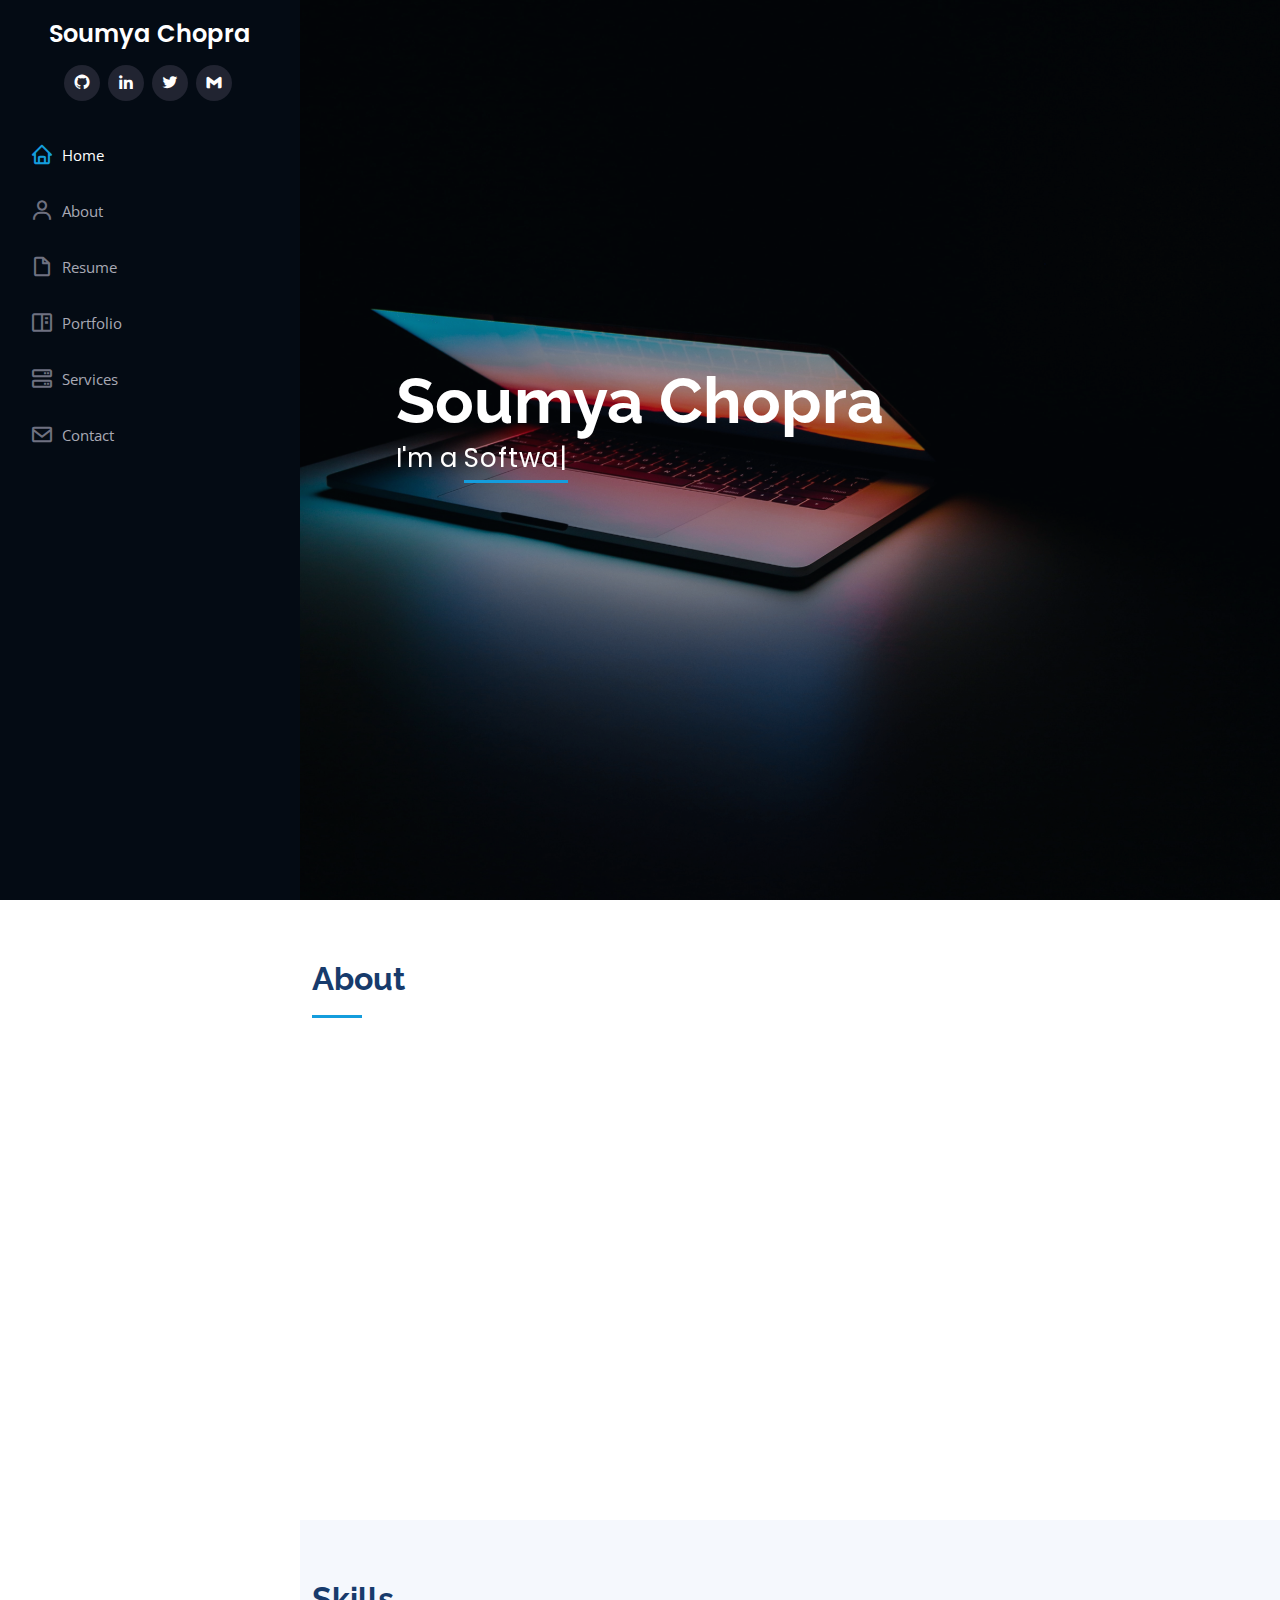
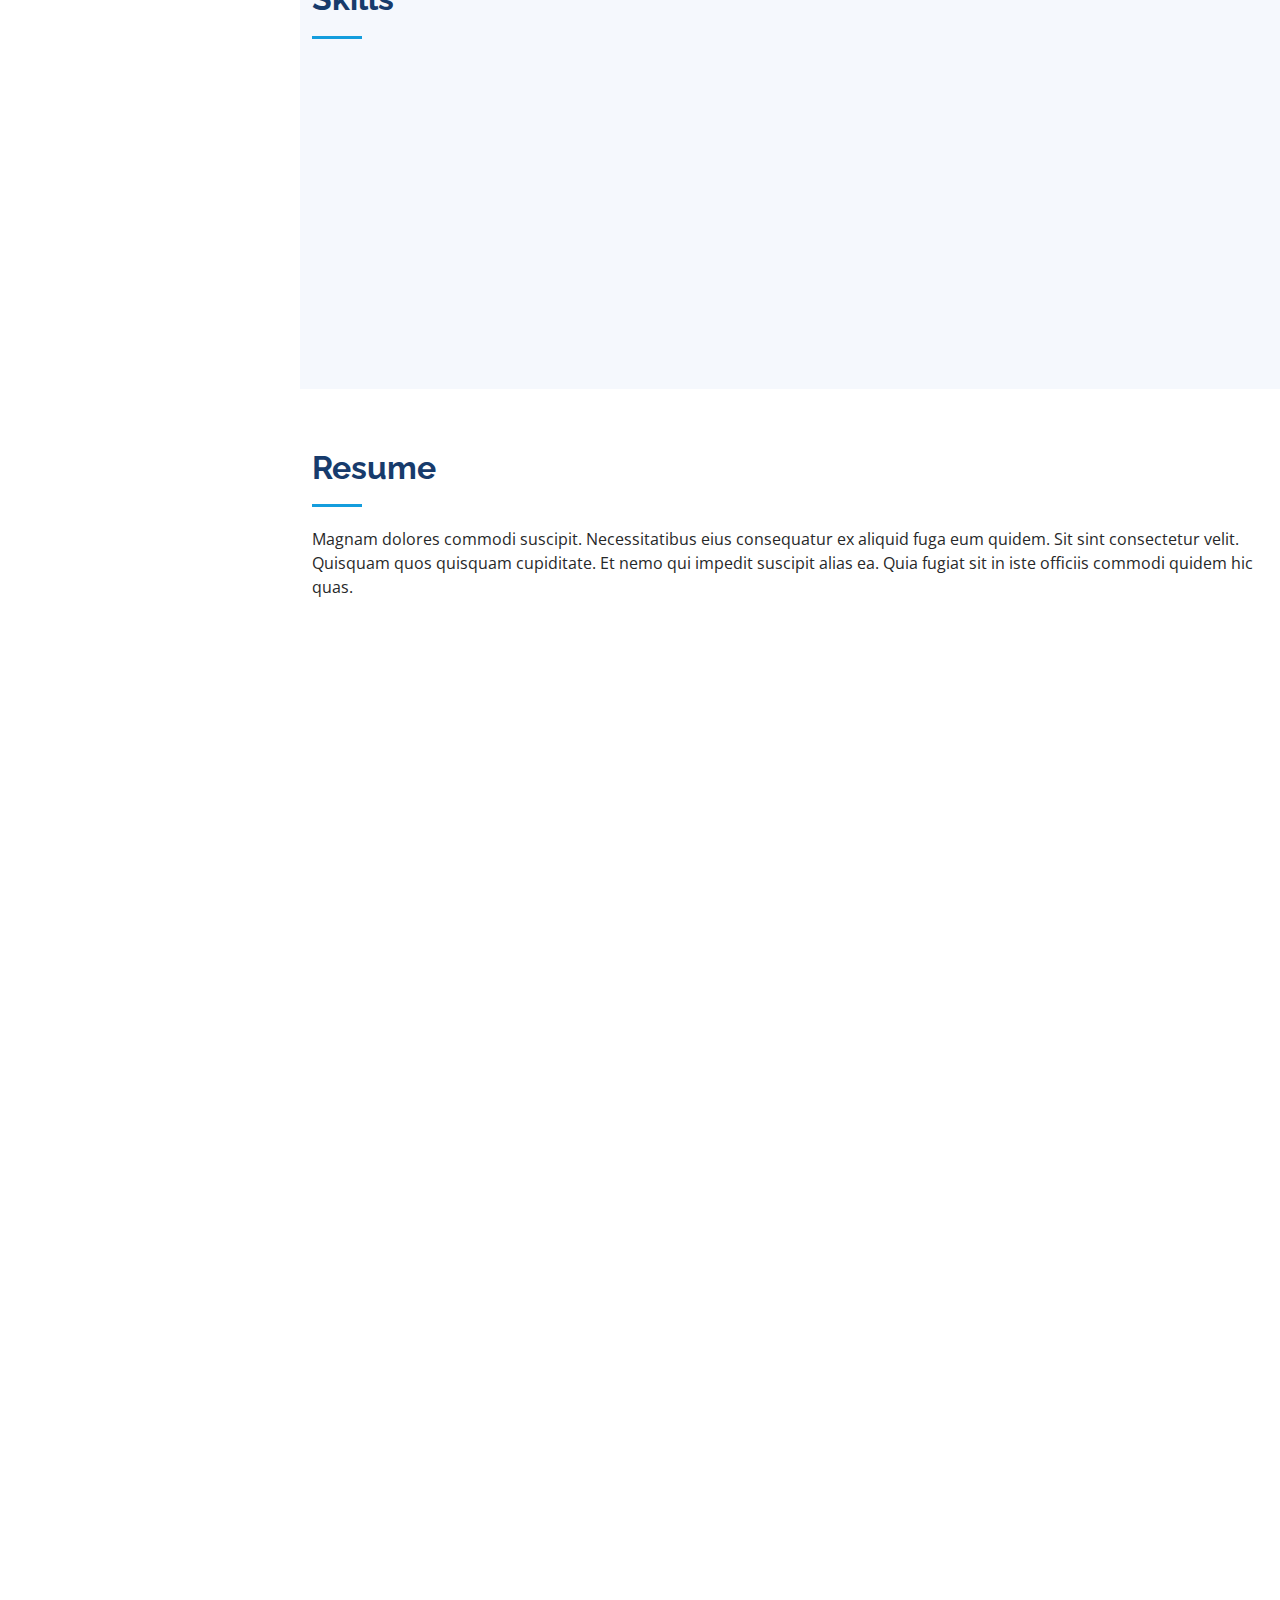
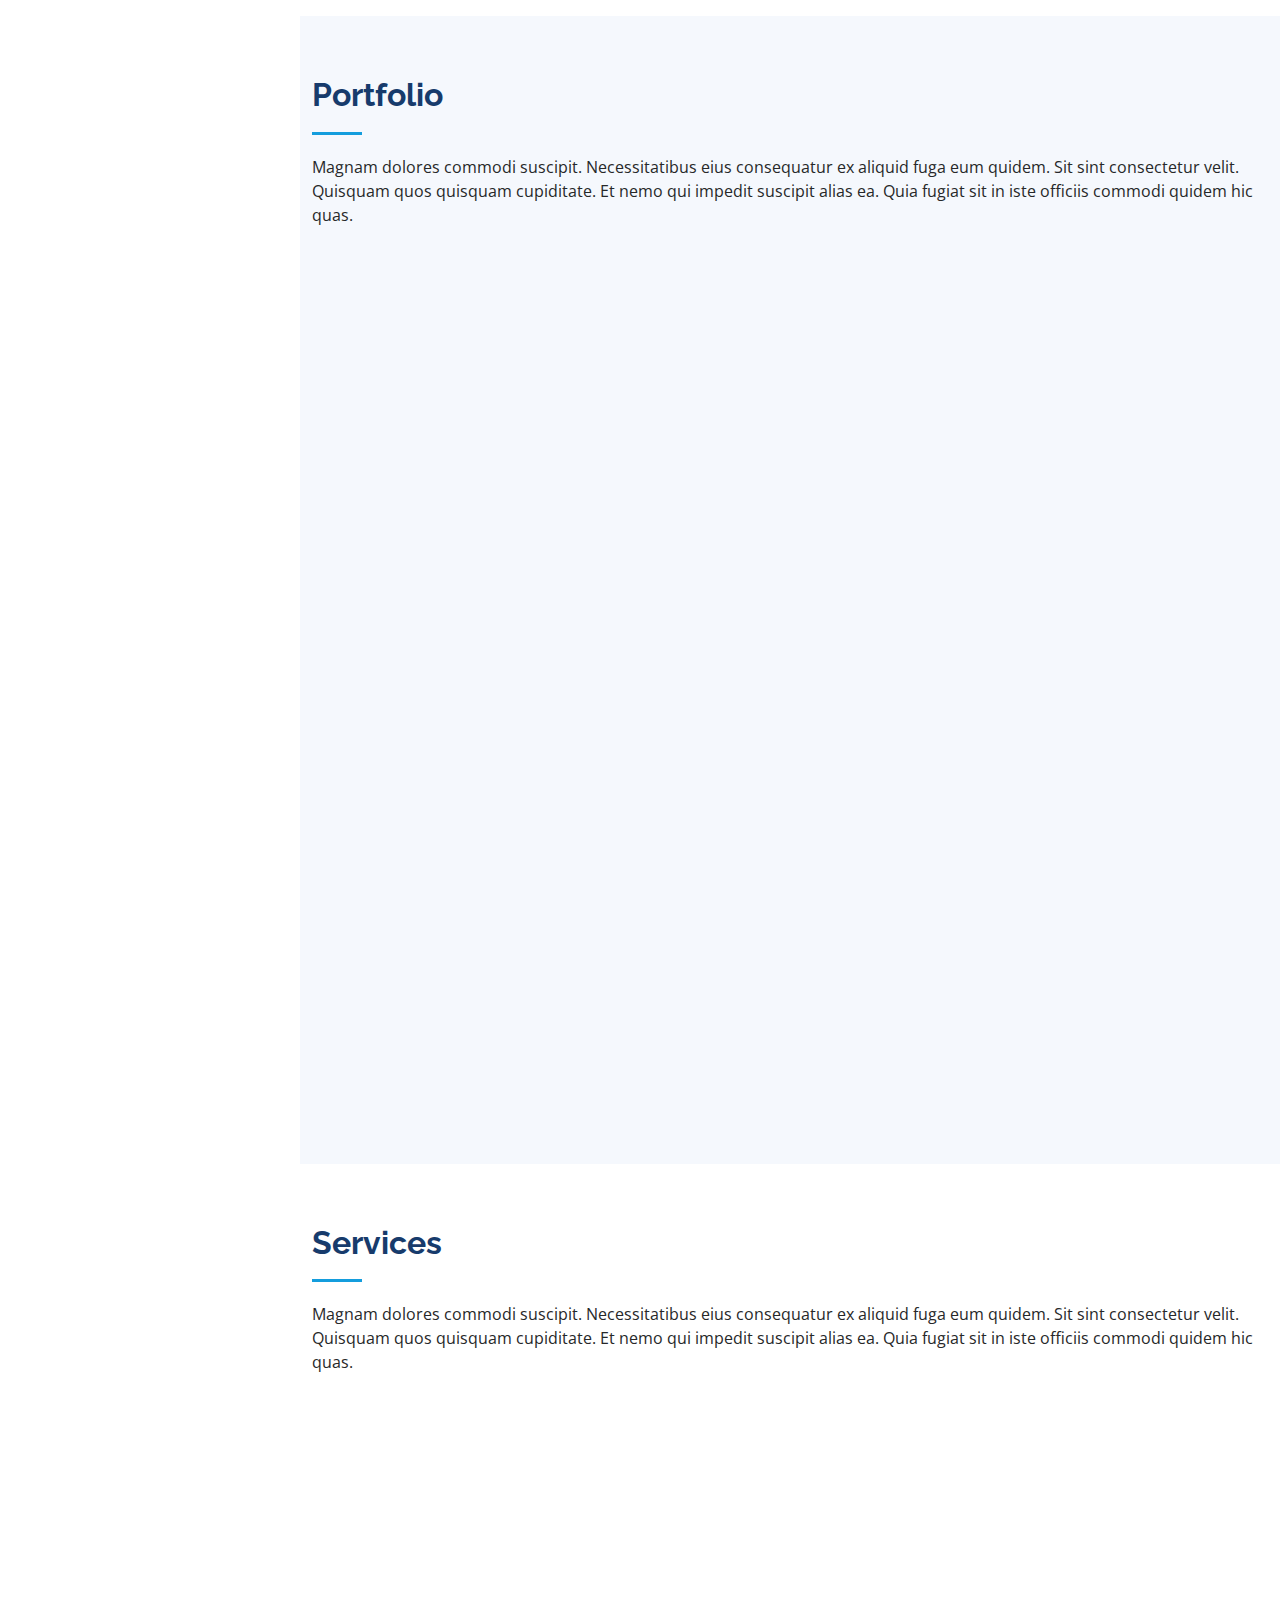
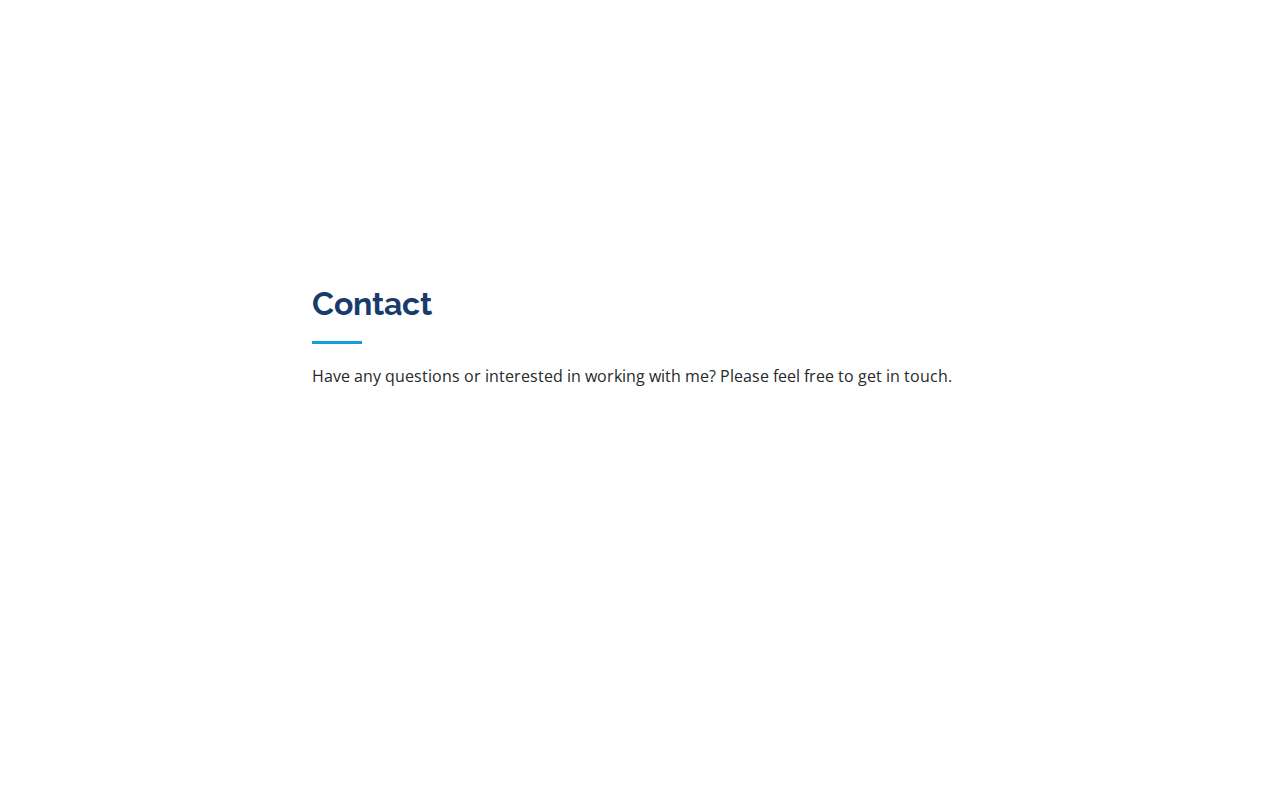
==== index.html @ 5cc28eda "Initial commit" ====
<!DOCTYPE html>
<html lang="en">

<head>
  <meta charset="utf-8">
  <meta content="width=device-width, initial-scale=1.0" name="viewport">

  <title>iPortfolio Bootstrap Template - Index</title>
  <meta content="" name="description">
  <meta content="" name="keywords">

  <!-- Favicons -->
  <link href="assets/img/favicon.png" rel="icon">
  <link href="assets/img/apple-touch-icon.png" rel="apple-touch-icon">

  <!-- Google Fonts -->
  <link
    href="https://fonts.googleapis.com/css?family=Open+Sans:300,300i,400,400i,600,600i,700,700i|Raleway:300,300i,400,400i,500,500i,600,600i,700,700i|Poppins:300,300i,400,400i,500,500i,600,600i,700,700i"
    rel="stylesheet">

  <!-- Vendor CSS Files -->
  <link href="assets/vendor/aos/aos.css" rel="stylesheet">
  <link href="assets/vendor/bootstrap/css/bootstrap.min.css" rel="stylesheet">
  <link href="assets/vendor/bootstrap-icons/bootstrap-icons.css" rel="stylesheet">
  <link href="assets/vendor/boxicons/css/boxicons.min.css" rel="stylesheet">
  <link href="assets/vendor/glightbox/css/glightbox.min.css" rel="stylesheet">
  <link href="assets/vendor/swiper/swiper-bundle.min.css" rel="stylesheet">

  <!-- Template Main CSS File -->
  <link href="assets/css/style.css" rel="stylesheet">

  <!-- =======================================================
  * Template Name: iPortfolio
  * Updated: Mar 10 2023 with Bootstrap v5.2.3
  * Template URL: https://bootstrapmade.com/iportfolio-bootstrap-portfolio-websites-template/
  * Author: BootstrapMade.com
  * License: https://bootstrapmade.com/license/
  ======================================================== -->
</head>

<body>

  <!-- ======= Mobile nav toggle button ======= -->
  <i class="bi bi-list mobile-nav-toggle d-xl-none"></i>

  <!-- ======= Header ======= -->
  <header id="header">
    <div class="d-flex flex-column">

      <div class="profile">
        <!-- ======= <img src="#" alt="" class="img-fluid rounded-circle">======= -->
        <h1 class="text-light"><a href="index.html">Soumya Chopra</a></h1>
        <div class="social-links mt-3 text-center">
          <a href="https://github.com/Soumya0803" class="github"><i class="bx bxl-github"></i></a>
          <a href="https://www.linkedin.com/in/soumya-chopra/" class="linkedin"><i class="bx bxl-linkedin"></i></a>
          <a href="https://twitter.com/soumya8397" class="twitter"><i class="bx bxl-twitter"></i></a>
          <a href="soumyachopra@gmail,com" class="gmail"><i class="bx bxl-gmail"></i></a>
        </div>
      </div>

      <nav id="navbar" class="nav-menu navbar">
        <ul>
          <li><a href="#hero" class="nav-link scrollto active"><i class="bx bx-home"></i> <span>Home</span></a></li>
          <li><a href="#about" class="nav-link scrollto"><i class="bx bx-user"></i> <span>About</span></a></li>
          <li><a href="#resume" class="nav-link scrollto"><i class="bx bx-file-blank"></i> <span>Resume</span></a></li>
          <li><a href="#portfolio" class="nav-link scrollto"><i class="bx bx-book-content"></i>
              <span>Portfolio</span></a></li>
          <li><a href="#services" class="nav-link scrollto"><i class="bx bx-server"></i> <span>Services</span></a></li>
          <li><a href="#contact" class="nav-link scrollto"><i class="bx bx-envelope"></i> <span>Contact</span></a></li>
        </ul>
      </nav><!-- .nav-menu -->
    </div>
  </header><!-- End Header -->

  <!-- ======= Hero Section ======= -->
  <section id="hero" class="d-flex flex-column justify-content-center align-items-center">
    <div class="hero-container" data-aos="fade-in">
      <h1>Soumya Chopra</h1>
      <p>I'm a <span class="typed" data-typed-items="Software Developer, Open Source Contributer"></span></p>
    </div>
  </section><!-- End Hero -->

  <main id="main">

    <!-- ======= About Section ======= -->
    <section id="about" class="about">
      <div class="container">

        <div class="section-title">
          <h2>About</h2>
          <!-- <p>Magnam dolores commodi suscipit. Necessitatibus eius consequatur ex aliquid fuga eum quidem. Sit sint consectetur velit. Quisquam quos quisquam cupiditate. Et nemo qui impedit suscipit alias ea. Quia fugiat sit in iste officiis commodi quidem hic quas.</p> -->
        </div>

        <div class="row">
          <div class="col-lg-4" data-aos="fade-right">
            <img src="assets/img/profile-img.jpg" class="img-fluid" alt="">
          </div>
          <div class="col-lg-8 pt-4 pt-lg-0 content" data-aos="fade-left">
            <!-- <h3>Web Developer</h3> -->
            <p>
              Hola! Welcome to my website. I am a passionate and experienced Full Stack Web Developer with a
              proficiency in front-end and back-end web development technologies. My love for web development stems from
              the opportunity it provides to create beautiful and seamless user experiences for users across the globe.
            </p>

            <p>
              I possess extensive knowledge of a wide range of programming languages such as Python, HTML, CSS,
              JavaScript. I am also proficient in several frameworks and libraries such as React, Django and Flask. I
              have worked at Samsung for almost 3 years and at Tophire, a fast growing startup for a year.
            </p>
            <p>
              If you are interested in collaborating with me or would like to learn more about how I can help bring your
              web development projects to life, please feel free to contact me via email at soumyachopra@gmail.com.
            </p>
            <p>
              I am open to new job opportunities, let me know if you have any leads.

            </p>
            <p class="fst-italic">
              Thank you for visiting!
            </p>

            </p>
            <div class="row">
              <!-- <div class="col-lg-6">
                <ul>
                  <li><i class="bi bi-chevron-right"></i> <strong>Birthday:</strong> <span>1 May 1995</span></li>
                  <li><i class="bi bi-chevron-right"></i> <strong>Website:</strong> <span>www.example.com</span></li>
                  <li><i class="bi bi-chevron-right"></i> <strong>Phone:</strong> <span>+123 456 7890</span></li>
                  <li><i class="bi bi-chevron-right"></i> <strong>City:</strong> <span>New York, USA</span></li>
                </ul>
              </div>
              <div class="col-lg-6">
                <ul>
                  <li><i class="bi bi-chevron-right"></i> <strong>Age:</strong> <span>30</span></li>
                  <li><i class="bi bi-chevron-right"></i> <strong>Degree:</strong> <span>Master</span></li>
                  <li><i class="bi bi-chevron-right"></i> <strong>PhEmailone:</strong> <span>email@example.com</span></li>
                  <li><i class="bi bi-chevron-right"></i> <strong>Freelance:</strong> <span>Available</span></li>
                </ul>
              </div> -->
            </div>
            <!-- <p>
              Officiis eligendi itaque labore et dolorum mollitia officiis optio vero. Quisquam sunt adipisci omnis et ut. Nulla accusantium dolor incidunt officia tempore. Et eius omnis.
              Cupiditate ut dicta maxime officiis quidem quia. Sed et consectetur qui quia repellendus itaque neque. Aliquid amet quidem ut quaerat cupiditate. Ab et eum qui repellendus omnis culpa magni laudantium dolores.
            </p> -->
          </div>
        </div>

      </div>
    </section><!-- End About Section -->

    <!-- ======= Facts Section ======= -->
    <!--
    <section id="facts" class="facts">
      <div class="container">

        <div class="section-title">
          <h2>Facts</h2>
          <p>Magnam dolores commodi suscipit. Necessitatibus eius consequatur ex aliquid fuga eum quidem. Sit sint consectetur velit. Quisquam quos quisquam cupiditate. Et nemo qui impedit suscipit alias ea. Quia fugiat sit in iste officiis commodi quidem hic quas.</p>
        </div>

        <div class="row no-gutters">

          <div class="col-lg-3 col-md-6 d-md-flex align-items-md-stretch" data-aos="fade-up">
            <div class="count-box">
              <i class="bi bi-emoji-smile"></i>
              <span data-purecounter-start="0" data-purecounter-end="232" data-purecounter-duration="1" class="purecounter"></span>
              <p><strong>Happy Clients</strong> consequuntur quae</p>
            </div>
          </div>

          <div class="col-lg-3 col-md-6 d-md-flex align-items-md-stretch" data-aos="fade-up" data-aos-delay="100">
            <div class="count-box">
              <i class="bi bi-journal-richtext"></i>
              <span data-purecounter-start="0" data-purecounter-end="521" data-purecounter-duration="1" class="purecounter"></span>
              <p><strong>Projects</strong> adipisci atque cum quia aut</p>
            </div>
          </div>

          <div class="col-lg-3 col-md-6 d-md-flex align-items-md-stretch" data-aos="fade-up" data-aos-delay="200">
            <div class="count-box">
              <i class="bi bi-headset"></i>
              <span data-purecounter-start="0" data-purecounter-end="1453" data-purecounter-duration="1" class="purecounter"></span>
              <p><strong>Hours Of Support</strong> aut commodi quaerat</p>
            </div>
          </div>

          <div class="col-lg-3 col-md-6 d-md-flex align-items-md-stretch" data-aos="fade-up" data-aos-delay="300">
            <div class="count-box">
              <i class="bi bi-people"></i>
              <span data-purecounter-start="0" data-purecounter-end="32" data-purecounter-duration="1" class="purecounter"></span>
              <p><strong>Hard Workers</strong> rerum asperiores dolor</p>
            </div>
          </div>

        </div>

      </div> 
    </section> -->
    <!-- End Facts Section -->

    <!-- ======= Skills Section ======= -->
    <section id="skills" class="skills section-bg">
      <div class="container">

        <div class="section-title">
          <h2>Skills</h2>
          <!-- <p>Magnam dolores commodi suscipit. Necessitatibus eius consequatur ex aliquid fuga eum quidem. Sit sint
            consectetur velit. Quisquam quos quisquam cupiditate. Et nemo qui impedit suscipit alias ea. Quia fugiat sit
            in iste officiis commodi quidem hic quas.</p> -->
        </div>

        <div class="row skills-content">

          <div class="col-lg-6" data-aos="fade-up">

            <div class="progress">
              <span class="skill">HTML <i class="val">100%</i></span>
              <div class="progress-bar-wrap">
                <div class="progress-bar" role="progressbar" aria-valuenow="100" aria-valuemin="0" aria-valuemax="100">
                </div>
              </div>
            </div>

            <div class="progress">
              <span class="skill">CSS <i class="val">75%</i></span>
              <div class="progress-bar-wrap">
                <div class="progress-bar" role="progressbar" aria-valuenow="90" aria-valuemin="0" aria-valuemax="100">
                </div>
              </div>
            </div>

            <div class="progress">
              <span class="skill">Python <i class="val">90%</i></span>
              <div class="progress-bar-wrap">
                <div class="progress-bar" role="progressbar" aria-valuenow="90" aria-valuemin="0" aria-valuemax="100">
                </div>
              </div>
            </div>

            <div class="progress">
              <span class="skill">JavaScript <i class="val">75%</i></span>
              <div class="progress-bar-wrap">
                <div class="progress-bar" role="progressbar" aria-valuenow="75" aria-valuemin="0" aria-valuemax="100">
                </div>
              </div>
            </div>

          </div>

          <div class="col-lg-6" data-aos="fade-up" data-aos-delay="100">

            <div class="progress">
              <span class="skill">Django <i class="val">80%</i></span>
              <div class="progress-bar-wrap">
                <div class="progress-bar" role="progressbar" aria-valuenow="80" aria-valuemin="0" aria-valuemax="100">
                </div>
              </div>
            </div>

            <div class="progress">
              <span class="skill">React <i class="val">70%</i></span>
              <div class="progress-bar-wrap">
                <div class="progress-bar" role="progressbar" aria-valuenow="90" aria-valuemin="0" aria-valuemax="100">
                </div>
              </div>
            </div>

            <div class="progress">
              <span class="skill">Databases- Postgesql, Mysql, Oracle, Mongodb<i class="val">55%</i></span>
              <div class="progress-bar-wrap">
                <div class="progress-bar" role="progressbar" aria-valuenow="85" aria-valuemin="0" aria-valuemax="100">
                </div>
              </div>
            </div>

            <div class="progress">
              <span class="skill">Elasticsearch<i class="val">55%</i></span>
              <div class="progress-bar-wrap">
                <div class="progress-bar" role="progressbar" aria-valuenow="55" aria-valuemin="0" aria-valuemax="100">
                </div>
              </div>
            </div>

          </div>

        </div>

      </div>
    </section><!-- End Skills Section -->

    <!-- ======= Resume Section ======= -->
    <section id="resume" class="resume">
      <div class="container">

        <div class="section-title">
          <h2>Resume</h2>
          <p>Magnam dolores commodi suscipit. Necessitatibus eius consequatur ex aliquid fuga eum quidem. Sit sint
            consectetur velit. Quisquam quos quisquam cupiditate. Et nemo qui impedit suscipit alias ea. Quia fugiat sit
            in iste officiis commodi quidem hic quas.</p>
        </div>

        <div class="row">

          <div class="col-lg-6" data-aos="fade-up" data-aos-delay="100">
            <h3 class="resume-title">Professional Experience</h3>
            <div class="resume-item">
              <h4>Software Developer</h4>
              <h5>2022 - Present</h5>
              <p><em>Tophire, Remote</em></p>
              <ul>
                <li>Lead in the design, development, and implementation of the graphic, layout, and production
                  communication materials</li>
                <li>Delegate tasks to the 7 members of the design team and provide counsel on all aspects of the
                  project. </li>
                <li>Supervise the assessment of all graphic materials in order to ensure quality and accuracy of the
                  design</li>
                <li>Oversee the efficient use of production project budgets ranging from $2,000 - $25,000</li>
              </ul>
            </div>
            <div class="resume-item">
              <h4>Software Engineer</h4>
              <h5>2019 - 2022</h5>
              <p><em>Samsung Research Institiute,Delhi</em></p>
              <ul>
                <li>Developed numerous marketing programs (logos, brochures,infographics, presentations, and
                  advertisements).</li>
                <li>Managed up to 5 projects or tasks at a given time while under pressure</li>
                <li>Recommended and consulted with clients on the most appropriate graphic design</li>
                <li>Created 4+ design presentations and proposals a month for clients and account managers</li>
              </ul>
            </div>
          </div>
          <div class="col-lg-6" data-aos="fade-up">
            <!--<h3 class="resume-title">Sumary</h3>
           <div class="resume-item pb-0">
              <h4>Soumya Chopra</h4>
              <p><em>Innovative and deadline-driven Graphic Designer with 3+ years of experience designing and developing user-centered digital/print marketing material from initial concept to final, polished deliverable.</em></p>
              <ul>
                <li>Portland par 127,Orlando, FL</li>
                <li>(123) 456-7891</li>
                <li>alice.barkley@example.com</li>
              </ul>
            </div> -->

            <h3 class="resume-title">Education</h3>
            <div class="resume-item">
              <h4>B.Tech</h4>
              <h5>2015 - 2019</h5>
              <p><em>Maharaja Surajmal Institute of Technology, Delhi</em></p>
              <p>Qui deserunt veniam. Et sed aliquam labore tempore sed quisquam iusto autem sit. Ea vero voluptatum qui
                ut dignissimos deleniti nerada porti sand markend</p>
            </div>

            <h3 class="resume-title">Internships</h3>
            <div class="resume-item">
              <h4>Samsung Research Institute, Delhi</h4>
              <h5>2019 - 2019</h5>
              <p><em>Innovative and deadline-driven Graphic Designer with 3+ years of experience designing and
                  developing user-centered digital/print marketing material from initial concept to final, polished
                  deliverable.</em></p>
            </div>
            <div class="resume-item">
              <h4>BDO</h4>
              <h5>2017 - 2018</h5>
              <p><em>Innovative and deadline-driven Graphic Designer with 3+ years of experience designing and
                  developing user-centered digital/print marketing material from initial concept to final, polished
                  deliverable.</em></p>
            </div>
            <div class="resume-item">
              <h4>Ernst & Young</h4>
              <h5>2017 - 2018</h5>
              <p><em>Innovative and deadline-driven Graphic Designer with 3+ years of experience designing and
                  developing user-centered digital/print marketing material from initial concept to final, polished
                  deliverable.</em></p>
            </div>
          </div>
        </div>

      </div>
    </section><!-- End Resume Section -->

    <!-- ======= Portfolio Section ======= -->
    <section id="portfolio" class="portfolio section-bg">
      <div class="container">

        <div class="section-title">
          <h2>Portfolio</h2>
          <p>Magnam dolores commodi suscipit. Necessitatibus eius consequatur ex aliquid fuga eum quidem. Sit sint
            consectetur velit. Quisquam quos quisquam cupiditate. Et nemo qui impedit suscipit alias ea. Quia fugiat sit
            in iste officiis commodi quidem hic quas.</p>
        </div>

        <div class="row" data-aos="fade-up">
          <div class="col-lg-12 d-flex justify-content-center">
            <ul id="portfolio-flters">
              <li data-filter="*" class="filter-active">All</li>
              <li data-filter=".filter-app">App</li>
              <li data-filter=".filter-card">Card</li>
              <li data-filter=".filter-web">Web</li>
            </ul>
          </div>
        </div>

        <div class="row portfolio-container" data-aos="fade-up" data-aos-delay="100">

          <div class="col-lg-4 col-md-6 portfolio-item filter-app">
            <div class="portfolio-wrap">
              <img src="assets/img/portfolio/portfolio-1.jpg" class="img-fluid" alt="">
              <div class="portfolio-links">
                <a href="assets/img/portfolio/portfolio-1.jpg" data-gallery="portfolioGallery"
                  class="portfolio-lightbox" title="App 1"><i class="bx bx-plus"></i></a>
                <a href="portfolio-details.html" title="More Details"><i class="bx bx-link"></i></a>
              </div>
            </div>
          </div>

          <div class="col-lg-4 col-md-6 portfolio-item filter-web">
            <div class="portfolio-wrap">
              <img src="assets/img/portfolio/portfolio-2.jpg" class="img-fluid" alt="">
              <div class="portfolio-links">
                <a href="assets/img/portfolio/portfolio-2.jpg" data-gallery="portfolioGallery"
                  class="portfolio-lightbox" title="Web 3"><i class="bx bx-plus"></i></a>
                <a href="portfolio-details.html" title="More Details"><i class="bx bx-link"></i></a>
              </div>
            </div>
          </div>

          <div class="col-lg-4 col-md-6 portfolio-item filter-app">
            <div class="portfolio-wrap">
              <img src="assets/img/portfolio/portfolio-3.jpg" class="img-fluid" alt="">
              <div class="portfolio-links">
                <a href="assets/img/portfolio/portfolio-3.jpg" data-gallery="portfolioGallery"
                  class="portfolio-lightbox" title="App 2"><i class="bx bx-plus"></i></a>
                <a href="portfolio-details.html" title="More Details"><i class="bx bx-link"></i></a>
              </div>
            </div>
          </div>

          <div class="col-lg-4 col-md-6 portfolio-item filter-card">
            <div class="portfolio-wrap">
              <img src="assets/img/portfolio/portfolio-4.jpg" class="img-fluid" alt="">
              <div class="portfolio-links">
                <a href="assets/img/portfolio/portfolio-4.jpg" data-gallery="portfolioGallery"
                  class="portfolio-lightbox" title="Card 2"><i class="bx bx-plus"></i></a>
                <a href="portfolio-details.html" title="More Details"><i class="bx bx-link"></i></a>
              </div>
            </div>
          </div>

          <div class="col-lg-4 col-md-6 portfolio-item filter-web">
            <div class="portfolio-wrap">
              <img src="assets/img/portfolio/portfolio-5.jpg" class="img-fluid" alt="">
              <div class="portfolio-links">
                <a href="assets/img/portfolio/portfolio-5.jpg" data-gallery="portfolioGallery"
                  class="portfolio-lightbox" title="Web 2"><i class="bx bx-plus"></i></a>
                <a href="portfolio-details.html" title="More Details"><i class="bx bx-link"></i></a>
              </div>
            </div>
          </div>

          <div class="col-lg-4 col-md-6 portfolio-item filter-app">
            <div class="portfolio-wrap">
              <img src="assets/img/portfolio/portfolio-6.jpg" class="img-fluid" alt="">
              <div class="portfolio-links">
                <a href="assets/img/portfolio/portfolio-6.jpg" data-gallery="portfolioGallery"
                  class="portfolio-lightbox" title="App 3"><i class="bx bx-plus"></i></a>
                <a href="portfolio-details.html" title="More Details"><i class="bx bx-link"></i></a>
              </div>
            </div>
          </div>

          <div class="col-lg-4 col-md-6 portfolio-item filter-card">
            <div class="portfolio-wrap">
              <img src="assets/img/portfolio/portfolio-7.jpg" class="img-fluid" alt="">
              <div class="portfolio-links">
                <a href="assets/img/portfolio/portfolio-7.jpg" data-gallery="portfolioGallery"
                  class="portfolio-lightbox" title="Card 1"><i class="bx bx-plus"></i></a>
                <a href="portfolio-details.html" title="More Details"><i class="bx bx-link"></i></a>
              </div>
            </div>
          </div>

          <div class="col-lg-4 col-md-6 portfolio-item filter-card">
            <div class="portfolio-wrap">
              <img src="assets/img/portfolio/portfolio-8.jpg" class="img-fluid" alt="">
              <div class="portfolio-links">
                <a href="assets/img/portfolio/portfolio-8.jpg" data-gallery="portfolioGallery"
                  class="portfolio-lightbox" title="Card 3"><i class="bx bx-plus"></i></a>
                <a href="portfolio-details.html" title="More Details"><i class="bx bx-link"></i></a>
              </div>
            </div>
          </div>

          <div class="col-lg-4 col-md-6 portfolio-item filter-web">
            <div class="portfolio-wrap">
              <img src="assets/img/portfolio/portfolio-9.jpg" class="img-fluid" alt="">
              <div class="portfolio-links">
                <a href="assets/img/portfolio/portfolio-9.jpg" data-gallery="portfolioGallery"
                  class="portfolio-lightbox" title="Web 3"><i class="bx bx-plus"></i></a>
                <a href="portfolio-details.html" title="More Details"><i class="bx bx-link"></i></a>
              </div>
            </div>
          </div>

        </div>

      </div>
    </section><!-- End Portfolio Section -->

    <!-- ======= Services Section ======= -->
    <section id="services" class="services">
      <div class="container">

        <div class="section-title">
          <h2>Services</h2>
          <p>Magnam dolores commodi suscipit. Necessitatibus eius consequatur ex aliquid fuga eum quidem. Sit sint
            consectetur velit. Quisquam quos quisquam cupiditate. Et nemo qui impedit suscipit alias ea. Quia fugiat sit
            in iste officiis commodi quidem hic quas.</p>
        </div>

        <div class="row">
          <div class="col-lg-4 col-md-6 icon-box" data-aos="fade-up">
            <div class="icon"><i class="bi bi-briefcase"></i></div>
            <h4 class="title"><a href="">Lorem Ipsum</a></h4>
            <p class="description">Voluptatum deleniti atque corrupti quos dolores et quas molestias excepturi sint
              occaecati cupiditate non provident</p>
          </div>
          <div class="col-lg-4 col-md-6 icon-box" data-aos="fade-up" data-aos-delay="100">
            <div class="icon"><i class="bi bi-card-checklist"></i></div>
            <h4 class="title"><a href="">Dolor Sitema</a></h4>
            <p class="description">Minim veniam, quis nostrud exercitation ullamco laboris nisi ut aliquip ex ea commodo
              consequat tarad limino ata</p>
          </div>
          <div class="col-lg-4 col-md-6 icon-box" data-aos="fade-up" data-aos-delay="200">
            <div class="icon"><i class="bi bi-bar-chart"></i></div>
            <h4 class="title"><a href="">Sed ut perspiciatis</a></h4>
            <p class="description">Duis aute irure dolor in reprehenderit in voluptate velit esse cillum dolore eu
              fugiat nulla pariatur</p>
          </div>
          <div class="col-lg-4 col-md-6 icon-box" data-aos="fade-up" data-aos-delay="300">
            <div class="icon"><i class="bi bi-binoculars"></i></div>
            <h4 class="title"><a href="">Magni Dolores</a></h4>
            <p class="description">Excepteur sint occaecat cupidatat non proident, sunt in culpa qui officia deserunt
              mollit anim id est laborum</p>
          </div>
          <div class="col-lg-4 col-md-6 icon-box" data-aos="fade-up" data-aos-delay="400">
            <div class="icon"><i class="bi bi-brightness-high"></i></div>
            <h4 class="title"><a href="">Nemo Enim</a></h4>
            <p class="description">At vero eos et accusamus et iusto odio dignissimos ducimus qui blanditiis praesentium
              voluptatum deleniti atque</p>
          </div>
          <div class="col-lg-4 col-md-6 icon-box" data-aos="fade-up" data-aos-delay="500">
            <div class="icon"><i class="bi bi-calendar4-week"></i></div>
            <h4 class="title"><a href="">Eiusmod Tempor</a></h4>
            <p class="description">Et harum quidem rerum facilis est et expedita distinctio. Nam libero tempore, cum
              soluta nobis est eligendi</p>
          </div>
        </div>

      </div>
    </section><!-- End Services Section -->

    <!-- ======= Testimonials Section ======= -->
    <!--
    <section id="testimonials" class="testimonials section-bg">
      <div class="container">

        <div class="section-title">
          <h2>Testimonials</h2>
          <p>Magnam dolores commodi suscipit. Necessitatibus eius consequatur ex aliquid fuga eum quidem. Sit sint consectetur velit. Quisquam quos quisquam cupiditate. Et nemo qui impedit suscipit alias ea. Quia fugiat sit in iste officiis commodi quidem hic quas.</p>
        </div>

        <div class="testimonials-slider swiper" data-aos="fade-up" data-aos-delay="100">
          <div class="swiper-wrapper">

            <div class="swiper-slide">
              <div class="testimonial-item" data-aos="fade-up">
                <p>
                  <i class="bx bxs-quote-alt-left quote-icon-left"></i>
                  Proin iaculis purus consequat sem cure digni ssim donec porttitora entum suscipit rhoncus. Accusantium quam, ultricies eget id, aliquam eget nibh et. Maecen aliquam, risus at semper.
                  <i class="bx bxs-quote-alt-right quote-icon-right"></i>
                </p>
                <img src="assets/img/testimonials/testimonials-1.jpg" class="testimonial-img" alt="">
                <h3>Saul Goodman</h3>
                <h4>Ceo &amp; Founder</h4>
              </div>
            </div><!~~ End testimonial item >

            <div class="swiper-slide">
              <div class="testimonial-item" data-aos="fade-up" data-aos-delay="100">
                <p>
                  <i class="bx bxs-quote-alt-left quote-icon-left"></i>
                  Export tempor illum tamen malis malis eram quae irure esse labore quem cillum quid cillum eram malis quorum velit fore eram velit sunt aliqua noster fugiat irure amet legam anim culpa.
                  <i class="bx bxs-quote-alt-right quote-icon-right"></i>
                </p>
                <img src="assets/img/testimonials/testimonials-2.jpg" class="testimonial-img" alt="">
                <h3>Sara Wilsson</h3>
                <h4>Designer</h4>
              </div>
            </div><!~~ End testimonial item ~~>

            <div class="swiper-slide">
              <div class="testimonial-item" data-aos="fade-up" data-aos-delay="200">
                <p>
                  <i class="bx bxs-quote-alt-left quote-icon-left"></i>
                  Enim nisi quem export duis labore cillum quae magna enim sint quorum nulla quem veniam duis minim tempor labore quem eram duis noster aute amet eram fore quis sint minim.
                  <i class="bx bxs-quote-alt-right quote-icon-right"></i>
                </p>
                <img src="assets/img/testimonials/testimonials-3.jpg" class="testimonial-img" alt="">
                <h3>Jena Karlis</h3>
                <h4>Store Owner</h4>
              </div>
            </div><!~~ End testimonial item ~~>

            <div class="swiper-slide">
              <div class="testimonial-item" data-aos="fade-up" data-aos-delay="300">
                <p>
                  <i class="bx bxs-quote-alt-left quote-icon-left"></i>
                  Fugiat enim eram quae cillum dolore dolor amet nulla culpa multos export minim fugiat minim velit minim dolor enim duis veniam ipsum anim magna sunt elit fore quem dolore labore illum veniam.
                  <i class="bx bxs-quote-alt-right quote-icon-right"></i>
                </p>
                <img src="assets/img/testimonials/testimonials-4.jpg" class="testimonial-img" alt="">
                <h3>Matt Brandon</h3>
                <h4>Freelancer</h4>
              </div>
            </div><!~~ End testimonial item ~~>

            <div class="swiper-slide">
              <div class="testimonial-item" data-aos="fade-up" data-aos-delay="400">
                <p>
                  <i class="bx bxs-quote-alt-left quote-icon-left"></i>
                  Quis quorum aliqua sint quem legam fore sunt eram irure aliqua veniam tempor noster veniam enim culpa labore duis sunt culpa nulla illum cillum fugiat legam esse veniam culpa fore nisi cillum quid.
                  <i class="bx bxs-quote-alt-right quote-icon-right"></i>
                </p>
                <img src="assets/img/testimonials/testimonials-5.jpg" class="testimonial-img" alt="">
                <h3>John Larson</h3>
                <h4>Entrepreneur</h4>
              </div>
            </div><!~~ End testimonial item ~~>

          </div>
          <div class="swiper-pagination"></div>
        </div>

      </div>
    </section> -->
    <!-- End Testimonials Section -->

    <!-- ======= Contact Section ======= -->
    <section id="contact" class="contact">
      <div class="container">

        <div class="section-title">
          <h2>Contact</h2>
          <p>Have any questions or interested in working with me? Please feel free to get in touch.</p>
        </div>

        <div class="row" data-aos="fade-in">

          <div class="col-lg-5 d-flex align-items-stretch">
            <div class="info">

              <div class="email">
                <i class="bi bi-envelope"></i>
                <h4>Email:</h4>
                <p>soumyachopra@gmail.com</p>
              </div>

              <div class="phone">
                <i class="bi bi-phone"></i>
                <h4>Call:</h4>
                <p>+91 8285440015</p>
              </div>

              <!-- <iframe src="https://www.google.com/maps/embed?pb=!1m14!1m8!1m3!1d12097.433213460943!2d-74.0062269!3d40.7101282!3m2!1i1024!2i768!4f13.1!3m3!1m2!1s0x0%3A0xb89d1fe6bc499443!2sDowntown+Conference+Center!5e0!3m2!1smk!2sbg!4v1539943755621" frameborder="0" style="border:0; width: 100%; height: 290px;" allowfullscreen></iframe> -->
            </div>

          </div>

          <div class="col-lg-7 mt-5 mt-lg-0 d-flex align-items-stretch">
            <div class="info">

              <div class="d-flex flex-column">
                <div class="social-links mt-3 text-center">
                  <a href="https://www.linkedin.com/in/soumya-chopra/" class="linkedin"><i
                      class="bx bxl-linkedin"></i></a>
                  <a href="https://twitter.com/soumya8397" class="twitter"><i class="bx bxl-twitter"></i></a>
                  <a href="#" class="gmail"><i class="bx bxl-gmail"></i></a>
                </div>
              </div>
              <br><br>
              <div class="address" style="text-align: center">
                <!--<i class="bi bi-geo-alt center"></i> -->
                <h4>Location:</h4>
                <p>New Delhi</p>
              </div>
            </div>
            <!--
          <div class="col-lg-7 mt-5 mt-lg-0 d-flex align-items-stretch">
            <form action="forms/contact.php" method="post" role="form" class="php-email-form">
              <div class="row">
                <div class="form-group col-md-6">
                  <label for="name">Your Name</label>
                  <input type="text" name="name" class="form-control" id="name" required>
                </div>
                <div class="form-group col-md-6">
                  <label for="name">Your Email</label>
                  <input type="email" class="form-control" name="email" id="email" required>
                </div>
              </div>
              <div class="form-group">
                <label for="name">Subject</label>
                <input type="text" class="form-control" name="subject" id="subject" required>
              </div>
              <div class="form-group">
                <label for="name">Message</label>
                <textarea class="form-control" name="message" rows="10" required></textarea>
              </div>
              <div class="my-3">
                <div class="loading">Loading</div>
                <div class="error-message"></div>
                <div class="sent-message">Your message has been sent. Thank you!</div>
              </div>
              <div class="text-center"><button type="submit">Send Message</button></div>
            </form>
          </div> -->

          </div>

        </div>
    </section><!-- End Contact Section -->

  </main><!-- End #main -->

  <a href="#" class="back-to-top d-flex align-items-center justify-content-center"><i
      class="bi bi-arrow-up-short"></i></a>

  <!-- Vendor JS Files -->
  <script src="assets/vendor/purecounter/purecounter_vanilla.js"></script>
  <script src="assets/vendor/aos/aos.js"></script>
  <script src="assets/vendor/bootstrap/js/bootstrap.bundle.min.js"></script>
  <script src="assets/vendor/glightbox/js/glightbox.min.js"></script>
  <script src="assets/vendor/isotope-layout/isotope.pkgd.min.js"></script>
  <script src="assets/vendor/swiper/swiper-bundle.min.js"></script>
  <script src="assets/vendor/typed.js/typed.min.js"></script>
  <script src="assets/vendor/waypoints/noframework.waypoints.js"></script>
  <script src="assets/vendor/php-email-form/validate.js"></script>

  <!-- Template Main JS File -->
  <script src="assets/js/main.js"></script>

</body>

</html>
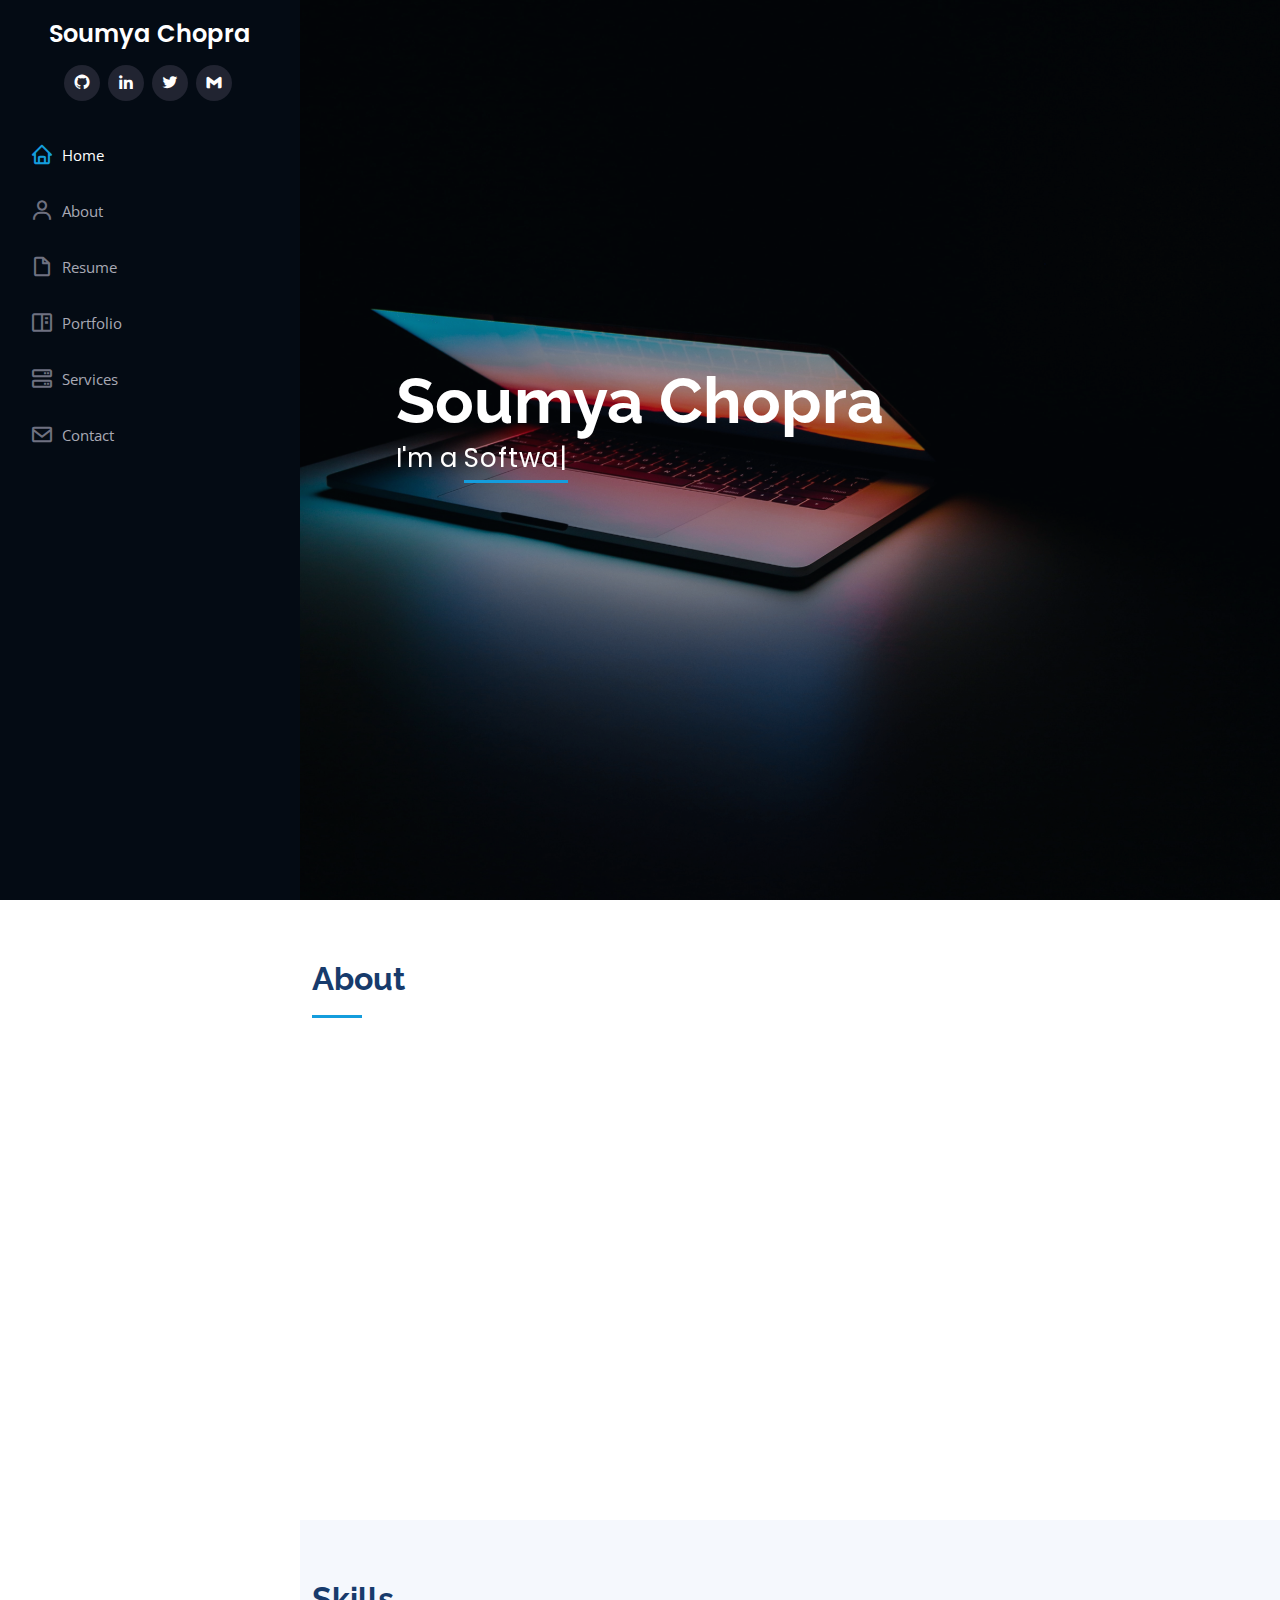
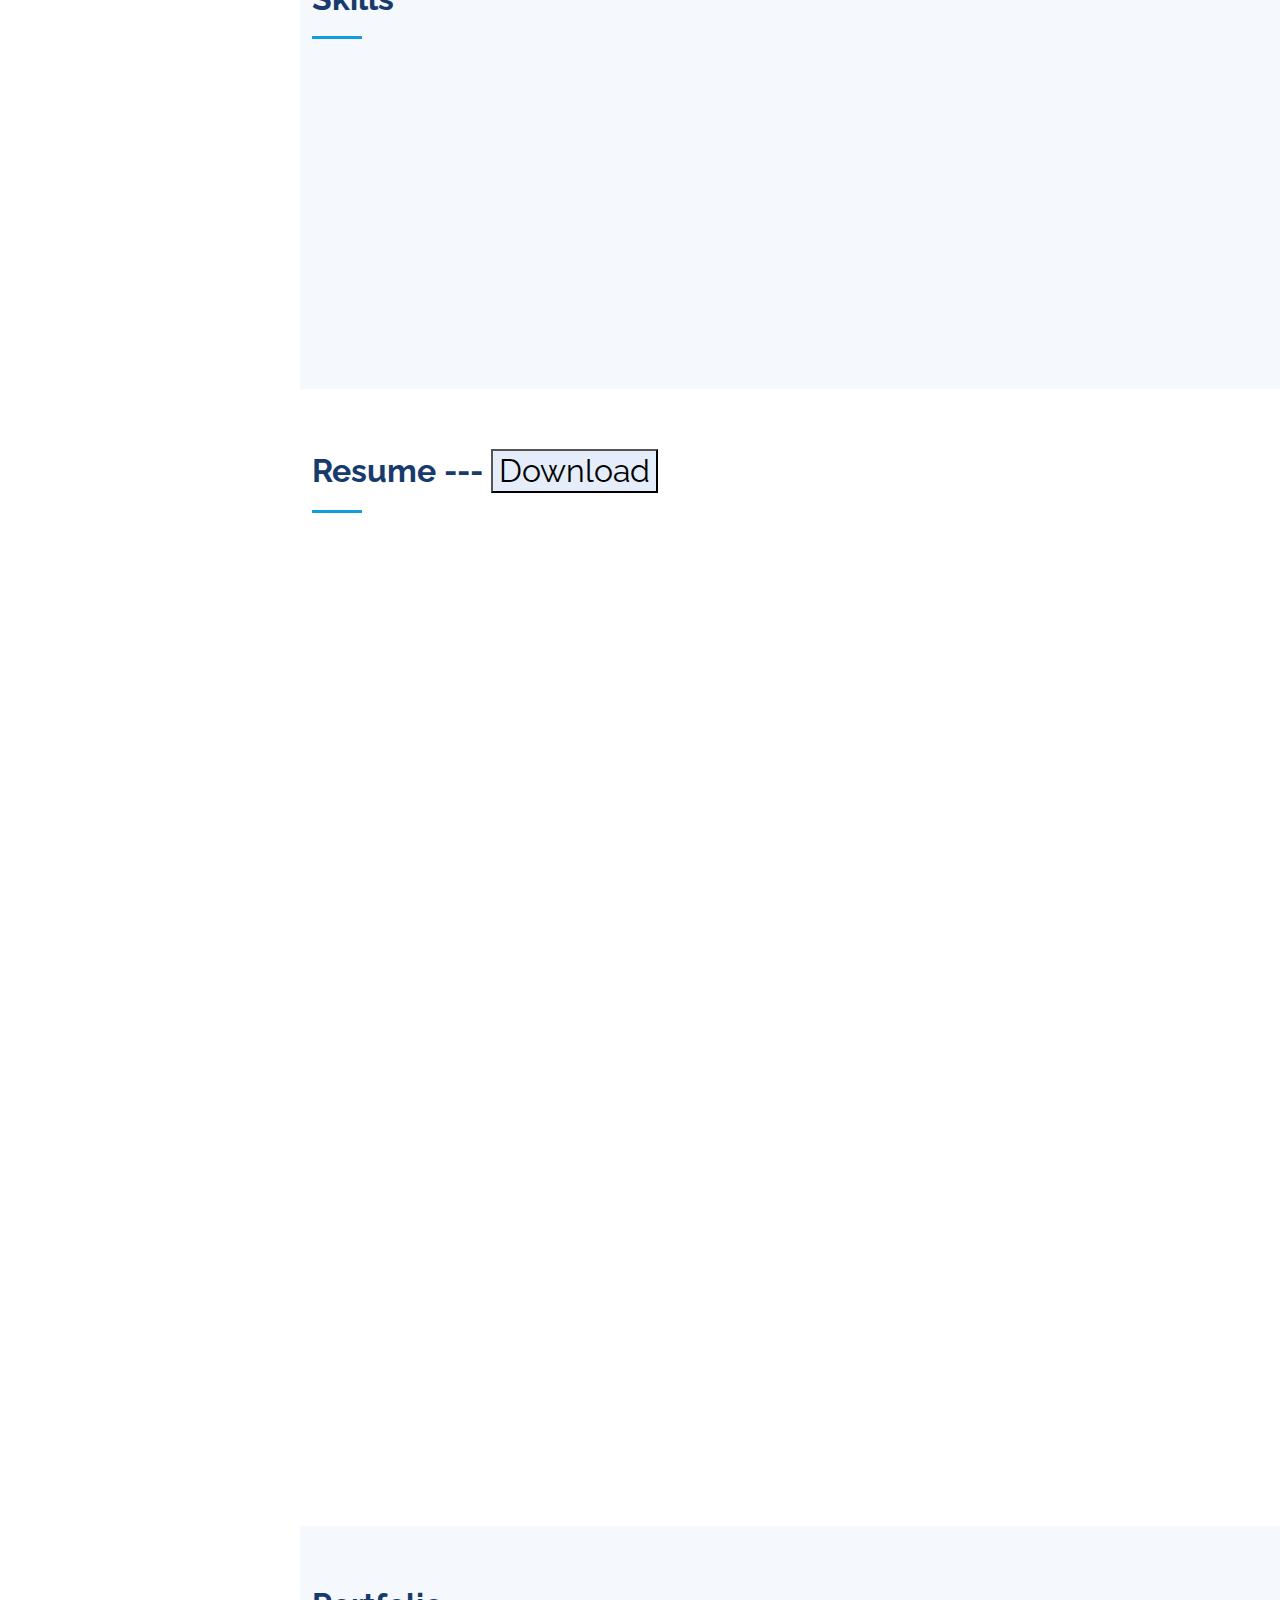
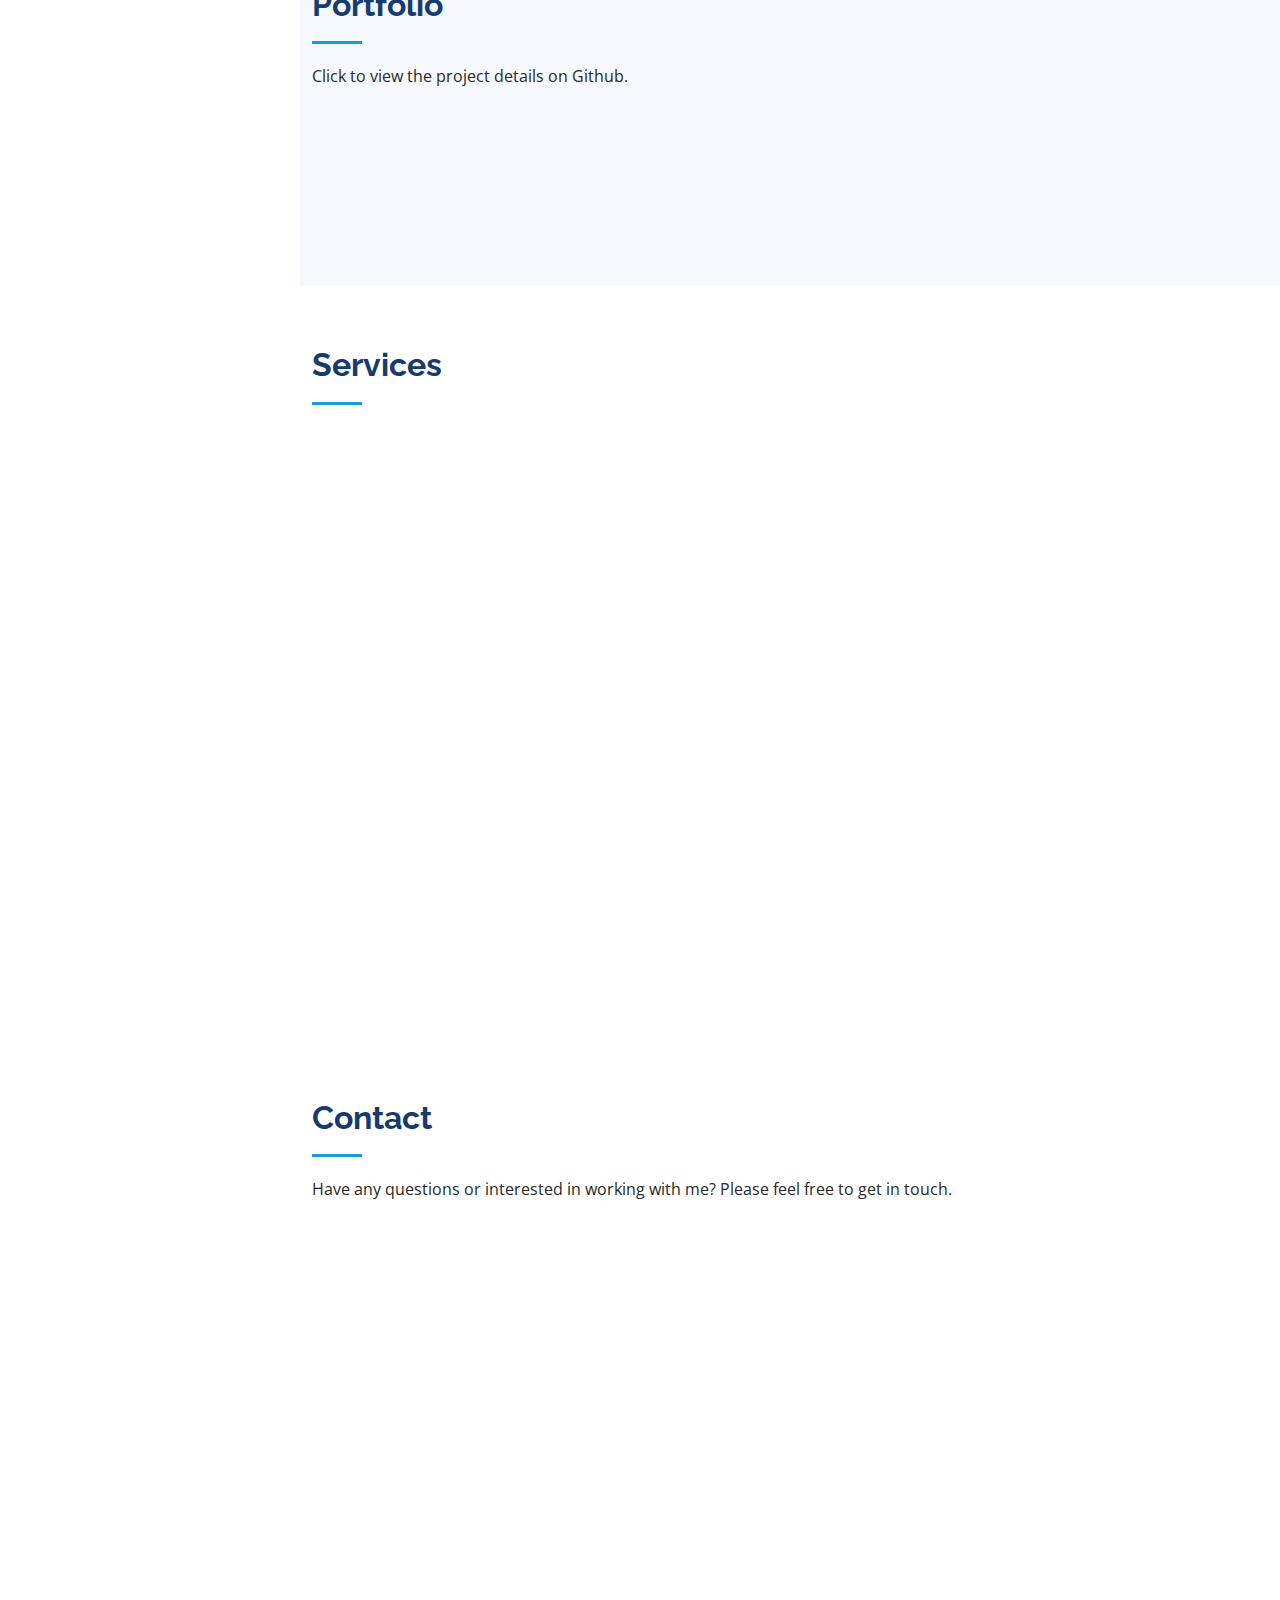
==== commit 5b6d30dc: "portfolio changes" ====
--- a/index.html
+++ b/index.html
@@ -5,7 +5,7 @@
   <meta charset="utf-8">
   <meta content="width=device-width, initial-scale=1.0" name="viewport">
 
-  <title>iPortfolio Bootstrap Template - Index</title>
+  <title>Portfolio</title>
   <meta content="" name="description">
   <meta content="" name="keywords">
 
@@ -105,7 +105,7 @@
 
             <p>
               I possess extensive knowledge of a wide range of programming languages such as Python, HTML, CSS,
-              JavaScript. I am also proficient in several frameworks and libraries such as React, Django and Flask. I
+              JavaScript. I am also proficient in several frameworks and libraries such as Django, Flask and React. I
               have worked at Samsung for almost 3 years and at Tophire, a fast growing startup for a year.
             </p>
             <p>
@@ -294,10 +294,14 @@
       <div class="container">
 
         <div class="section-title">
-          <h2>Resume</h2>
-          <p>Magnam dolores commodi suscipit. Necessitatibus eius consequatur ex aliquid fuga eum quidem. Sit sint
+          <h2>Resume --- 
+          <a href="assets/Soumya _Chopra_Resume.pdf" download target="_blank">
+            <button style="background-color:#e4edf9;">Download</button>
+          </a>
+        </h2>
+          <!-- <p>Magnam dolores commodi suscipit. Necessitatibus eius consequatur ex aliquid fuga eum quidem. Sit sint
             consectetur velit. Quisquam quos quisquam cupiditate. Et nemo qui impedit suscipit alias ea. Quia fugiat sit
-            in iste officiis commodi quidem hic quas.</p>
+            in iste officiis commodi quidem hic quas.</p> -->
         </div>
 
         <div class="row">
@@ -305,29 +309,27 @@
           <div class="col-lg-6" data-aos="fade-up" data-aos-delay="100">
             <h3 class="resume-title">Professional Experience</h3>
             <div class="resume-item">
+              <h4>Senior Software Engineer</h4>
+              <h5>26 Jun 2023- Present</h5>
+              <p><em>FinSoftAi, Remote</em></p>
+              <ul>
+                Developing an AI/ML & Big data powered platform called Social Sentiment Insights (SSi)
+                It understands social sentiment to make better & timely financial decisions for Equity Research, ESG Sentiment data & Trading. built using Django, DRF, Celery, Elasticsearch, React , Docker etc.              </ul>
+            </div>
+            <div class="resume-item">
               <h4>Software Developer</h4>
-              <h5>2022 - Present</h5>
+              <h5>21 Apr 2022- 30 Apr 2023</h5>
               <p><em>Tophire, Remote</em></p>
-              <ul>
-                <li>Lead in the design, development, and implementation of the graphic, layout, and production
-                  communication materials</li>
-                <li>Delegate tasks to the 7 members of the design team and provide counsel on all aspects of the
-                  project. </li>
-                <li>Supervise the assessment of all graphic materials in order to ensure quality and accuracy of the
-                  design</li>
-                <li>Oversee the efficient use of production project budgets ranging from $2,000 - $25,000</li>
-              </ul>
+              <p>Played a key role in the development and maintenance of the HR management system, working on the Django, Elasticsearch, Celery backend ensuring seamless integration with the frontend using Html, Css, Js, jquery</p>
             </div>
             <div class="resume-item">
               <h4>Software Engineer</h4>
-              <h5>2019 - 2022</h5>
+              <h5>15 Sep- 13 Apr 2022</h5>
               <p><em>Samsung Research Institiute,Delhi</em></p>
               <ul>
-                <li>Developed numerous marketing programs (logos, brochures,infographics, presentations, and
-                  advertisements).</li>
-                <li>Managed up to 5 projects or tasks at a given time while under pressure</li>
-                <li>Recommended and consulted with clients on the most appropriate graphic design</li>
-                <li>Created 4+ design presentations and proposals a month for clients and account managers</li>
+                <li>Created a Web Portal using Django, Postgres, Mysql for Data Standardization Nomenclature for Table and column creations
+                </li>
+                <li>Database management for the Smart Tv Division on Aws Rds,writing sql queries, stored procedures ,triggers, query tuning, schema design for business requirements</li>
               </ul>
             </div>
           </div>
@@ -355,24 +357,18 @@
             <h3 class="resume-title">Internships</h3>
             <div class="resume-item">
               <h4>Samsung Research Institute, Delhi</h4>
-              <h5>2019 - 2019</h5>
-              <p><em>Innovative and deadline-driven Graphic Designer with 3+ years of experience designing and
-                  developing user-centered digital/print marketing material from initial concept to final, polished
-                  deliverable.</em></p>
+              <h5>1 Jul- 31 Aug 2019</h5>
+              <p>CloudDevops Group- Database Development & Management</p>
             </div>
             <div class="resume-item">
               <h4>BDO</h4>
-              <h5>2017 - 2018</h5>
-              <p><em>Innovative and deadline-driven Graphic Designer with 3+ years of experience designing and
-                  developing user-centered digital/print marketing material from initial concept to final, polished
-                  deliverable.</em></p>
+              <h5>18 Jun - 31 Jul, 2018</h5>
+              <p>Research on Blockchain use cases in different sectors</p>
             </div>
             <div class="resume-item">
               <h4>Ernst & Young</h4>
-              <h5>2017 - 2018</h5>
-              <p><em>Innovative and deadline-driven Graphic Designer with 3+ years of experience designing and
-                  developing user-centered digital/print marketing material from initial concept to final, polished
-                  deliverable.</em></p>
+              <h5>02 Jan - 8 Feb, 2018</h5>
+              <p>Mapping of Privacy laws of different countries against Generally Accepted Privacy Principles (GAPP)</p>
             </div>
           </div>
         </div>
@@ -386,12 +382,10 @@
 
         <div class="section-title">
           <h2>Portfolio</h2>
-          <p>Magnam dolores commodi suscipit. Necessitatibus eius consequatur ex aliquid fuga eum quidem. Sit sint
-            consectetur velit. Quisquam quos quisquam cupiditate. Et nemo qui impedit suscipit alias ea. Quia fugiat sit
-            in iste officiis commodi quidem hic quas.</p>
-        </div>
-
-        <div class="row" data-aos="fade-up">
+          <p>Click to view the project details on Github.</p>
+        </div>
+
+        <!-- <div class="row" data-aos="fade-up">
           <div class="col-lg-12 d-flex justify-content-center">
             <ul id="portfolio-flters">
               <li data-filter="*" class="filter-active">All</li>
@@ -400,77 +394,70 @@
               <li data-filter=".filter-web">Web</li>
             </ul>
           </div>
-        </div>
+        </div> -->
 
         <div class="row portfolio-container" data-aos="fade-up" data-aos-delay="100">
 
           <div class="col-lg-4 col-md-6 portfolio-item filter-app">
             <div class="portfolio-wrap">
-              <img src="assets/img/portfolio/portfolio-1.jpg" class="img-fluid" alt="">
+              <img src="https://img.freepik.com/free-psd/3d-rendering-news-sales-background_23-2150732559.jpg?w=1800&t=st=1694407210~exp=1694407810~hmac=e90854f5188332ada0d148c24f220691a891db7217b184b6c41fb730b2424f5a" class="img-fluid" alt="">
               <div class="portfolio-links">
-                <a href="assets/img/portfolio/portfolio-1.jpg" data-gallery="portfolioGallery"
-                  class="portfolio-lightbox" title="App 1"><i class="bx bx-plus"></i></a>
-                <a href="portfolio-details.html" title="More Details"><i class="bx bx-link"></i></a>
+                <!-- <a href="assets/img/portfolio/portfolio-1.jpg" data-gallery="portfolioGallery"
+                  class="portfolio-lightbox" title="App 1"><i class="bx bx-plus"></i></a> -->
+                <a href="https://github.com/Soumya0803/NewsApp" title="More Details" target="_blank"><i class="bx bxl-github"></i></a>
               </div>
             </div>
           </div>
 
           <div class="col-lg-4 col-md-6 portfolio-item filter-web">
             <div class="portfolio-wrap">
-              <img src="assets/img/portfolio/portfolio-2.jpg" class="img-fluid" alt="">
+              <img src="https://img.freepik.com/free-photo/beautiful-brunette_144627-43371.jpg?size=626&ext=jpg&ga=GA1.2.549974254.1694407125&semt=ais" class="img-fluid" alt="">
               <div class="portfolio-links">
-                <a href="assets/img/portfolio/portfolio-2.jpg" data-gallery="portfolioGallery"
-                  class="portfolio-lightbox" title="Web 3"><i class="bx bx-plus"></i></a>
-                <a href="portfolio-details.html" title="More Details"><i class="bx bx-link"></i></a>
+                <a href="https://github.com/Soumya0803/Candidate-Search" title="More Details" target="_blank"><i class="bx bxl-github"></i></a>
               </div>
             </div>
           </div>
 
           <div class="col-lg-4 col-md-6 portfolio-item filter-app">
             <div class="portfolio-wrap">
-              <img src="assets/img/portfolio/portfolio-3.jpg" class="img-fluid" alt="">
+              <img src="https://img.freepik.com/free-photo/lightbulb-abstract-geometric-design-creative-idea_53876-153348.jpg?size=626&ext=jpg&ga=GA1.2.549974254.1694407125&semt=sph" class="img-fluid" alt="">
+              <div class="portfolio-links"> 
+                <a href="https://github.com/Soumya0803/Boards" title="More Details" target="_blank"><i class="bx bx bxl-github"></i></a>
+              </div>
+            </div>
+          </div>
+
+          <div class="col-lg-4 col-md-6 portfolio-item filter-card">
+            <div class="portfolio-wrap">
+              <img src="https://images.unsplash.com/photo-1557200134-3103da7b6bff?ixlib=rb-4.0.3&ixid=M3wxMjA3fDB8MHxwaG90by1wYWdlfHx8fGVufDB8fHx8fA%3D%3D&auto=format&fit=crop&w=2940&q=80" class="img-fluid" alt="">
               <div class="portfolio-links">
-                <a href="assets/img/portfolio/portfolio-3.jpg" data-gallery="portfolioGallery"
-                  class="portfolio-lightbox" title="App 2"><i class="bx bx-plus"></i></a>
-                <a href="portfolio-details.html" title="More Details"><i class="bx bx-link"></i></a>
-              </div>
-            </div>
-          </div>
-
-          <div class="col-lg-4 col-md-6 portfolio-item filter-card">
-            <div class="portfolio-wrap">
-              <img src="assets/img/portfolio/portfolio-4.jpg" class="img-fluid" alt="">
+                <a href="https://github.com/Soumya0803/Slack-Alert" title="More Details" target="_blank"><i class="bx bx bxl-github"></i></a>
+              </div>
+            </div>
+          </div> 
+
+          <div class="col-lg-4 col-md-6 portfolio-item filter-app">
+            <div class="portfolio-wrap">
+              <img src="https://img.freepik.com/free-vector/flat-hand-drawn-people-analyzing-growth-charts_52683-56192.jpg?ext=jpg&ga=GA1.2.549974254.1694407125&semt=ais" class="img-fluid" alt="">
               <div class="portfolio-links">
-                <a href="assets/img/portfolio/portfolio-4.jpg" data-gallery="portfolioGallery"
-                  class="portfolio-lightbox" title="Card 2"><i class="bx bx-plus"></i></a>
-                <a href="portfolio-details.html" title="More Details"><i class="bx bx-link"></i></a>
+                <a href="https://github.com/Soumya0803/Employee-Churn-Prediction" title="More Details" target="_blank"><i class="bx bx bxl-github"></i></a>
               </div>
             </div>
           </div>
 
           <div class="col-lg-4 col-md-6 portfolio-item filter-web">
             <div class="portfolio-wrap">
-              <img src="assets/img/portfolio/portfolio-5.jpg" class="img-fluid" alt="">
+              <img src="https://img.freepik.com/free-vector/illustration-list_53876-28518.jpg?size=626&ext=jpg&ga=GA1.2.549974254.1694407125&semt=sph" class="img-fluid" alt="">
               <div class="portfolio-links">
-                <a href="assets/img/portfolio/portfolio-5.jpg" data-gallery="portfolioGallery"
-                  class="portfolio-lightbox" title="Web 2"><i class="bx bx-plus"></i></a>
-                <a href="portfolio-details.html" title="More Details"><i class="bx bx-link"></i></a>
-              </div>
-            </div>
-          </div>
-
-          <div class="col-lg-4 col-md-6 portfolio-item filter-app">
-            <div class="portfolio-wrap">
-              <img src="assets/img/portfolio/portfolio-6.jpg" class="img-fluid" alt="">
-              <div class="portfolio-links">
-                <a href="assets/img/portfolio/portfolio-6.jpg" data-gallery="portfolioGallery"
-                  class="portfolio-lightbox" title="App 3"><i class="bx bx-plus"></i></a>
-                <a href="portfolio-details.html" title="More Details"><i class="bx bx-link"></i></a>
-              </div>
-            </div>
-          </div>
-
-          <div class="col-lg-4 col-md-6 portfolio-item filter-card">
+                <a href="https://github.com/Soumya0803/Todo-React" title="More Details" target="_blank"><i class="bx bxl-github"></i></a>
+              </div>
+            </div>
+          </div>
+
+          
+
+          
+          <!-- <div class="col-lg-4 col-md-6 portfolio-item filter-card">
             <div class="portfolio-wrap">
               <img src="assets/img/portfolio/portfolio-7.jpg" class="img-fluid" alt="">
               <div class="portfolio-links">
@@ -501,7 +488,7 @@
                 <a href="portfolio-details.html" title="More Details"><i class="bx bx-link"></i></a>
               </div>
             </div>
-          </div>
+          </div> -->
 
         </div>
 
@@ -514,47 +501,38 @@
 
         <div class="section-title">
           <h2>Services</h2>
-          <p>Magnam dolores commodi suscipit. Necessitatibus eius consequatur ex aliquid fuga eum quidem. Sit sint
-            consectetur velit. Quisquam quos quisquam cupiditate. Et nemo qui impedit suscipit alias ea. Quia fugiat sit
-            in iste officiis commodi quidem hic quas.</p>
         </div>
 
         <div class="row">
           <div class="col-lg-4 col-md-6 icon-box" data-aos="fade-up">
             <div class="icon"><i class="bi bi-briefcase"></i></div>
-            <h4 class="title"><a href="">Lorem Ipsum</a></h4>
-            <p class="description">Voluptatum deleniti atque corrupti quos dolores et quas molestias excepturi sint
-              occaecati cupiditate non provident</p>
+            <h4 class="title"><a href="">Custom Web Application Development</a></h4>
+            <p class="description">Create powerful and user-friendly web applications from planning and design to implementation. I design and build websites that reflect your unique brand identity and meet your specific requirements.</p>
           </div>
           <div class="col-lg-4 col-md-6 icon-box" data-aos="fade-up" data-aos-delay="100">
             <div class="icon"><i class="bi bi-card-checklist"></i></div>
-            <h4 class="title"><a href="">Dolor Sitema</a></h4>
-            <p class="description">Minim veniam, quis nostrud exercitation ullamco laboris nisi ut aliquip ex ea commodo
-              consequat tarad limino ata</p>
+            <h4 class="title"><a href="">Website Maintenance and Support</a></h4>
+            <p class="description">Ensure your web application runs smoothly and stays up to date by offering ongoing maintenance and support services. I can handle routine updates, security patches, bug fixes, and provide assistance with any technical issues that may arise.</p>
           </div>
           <div class="col-lg-4 col-md-6 icon-box" data-aos="fade-up" data-aos-delay="200">
+            <div class="icon"><i class="bi bi bi-binoculars"></i></div>
+            <h4 class="title"><a href="">Performance Optimization</a></h4>
+            <p class="description">Improve the speed and efficiency of your web applications. I use various optimization techniques, such as code splitting, lazy loading etc. to ensure your site loads quickly and performs well.</p>
+          </div>
+          <div class="col-lg-4 col-md-6 icon-box" data-aos="fade-up" data-aos-delay="300">
             <div class="icon"><i class="bi bi-bar-chart"></i></div>
-            <h4 class="title"><a href="">Sed ut perspiciatis</a></h4>
-            <p class="description">Duis aute irure dolor in reprehenderit in voluptate velit esse cillum dolore eu
-              fugiat nulla pariatur</p>
-          </div>
-          <div class="col-lg-4 col-md-6 icon-box" data-aos="fade-up" data-aos-delay="300">
-            <div class="icon"><i class="bi bi-binoculars"></i></div>
-            <h4 class="title"><a href="">Magni Dolores</a></h4>
-            <p class="description">Excepteur sint occaecat cupidatat non proident, sunt in culpa qui officia deserunt
-              mollit anim id est laborum</p>
+            <h4 class="title"><a href="">Analytics and Reporting</a></h4>
+            <p class="description">Implement tracking tools and provide clients with data analytics and reporting to measure website performance and user behavior.</p>
           </div>
           <div class="col-lg-4 col-md-6 icon-box" data-aos="fade-up" data-aos-delay="400">
             <div class="icon"><i class="bi bi-brightness-high"></i></div>
-            <h4 class="title"><a href="">Nemo Enim</a></h4>
-            <p class="description">At vero eos et accusamus et iusto odio dignissimos ducimus qui blanditiis praesentium
-              voluptatum deleniti atque</p>
+            <h4 class="title"><a href="">Consulting and Strategy</a></h4>
+            <p class="description">Provide strategic guidance to clients on how to leverage web technologies for business growth and digital transformation.</p>
           </div>
           <div class="col-lg-4 col-md-6 icon-box" data-aos="fade-up" data-aos-delay="500">
             <div class="icon"><i class="bi bi-calendar4-week"></i></div>
-            <h4 class="title"><a href="">Eiusmod Tempor</a></h4>
-            <p class="description">Et harum quidem rerum facilis est et expedita distinctio. Nam libero tempore, cum
-              soluta nobis est eligendi</p>
+            <h4 class="title"><a href="">Web Hosting and Infrastructure Setup</a></h4>
+            <p class="description">Provide hosting solutions and set up the necessary infrastructure to ensure websites are accessible and performant.</p>
           </div>
         </div>
 
